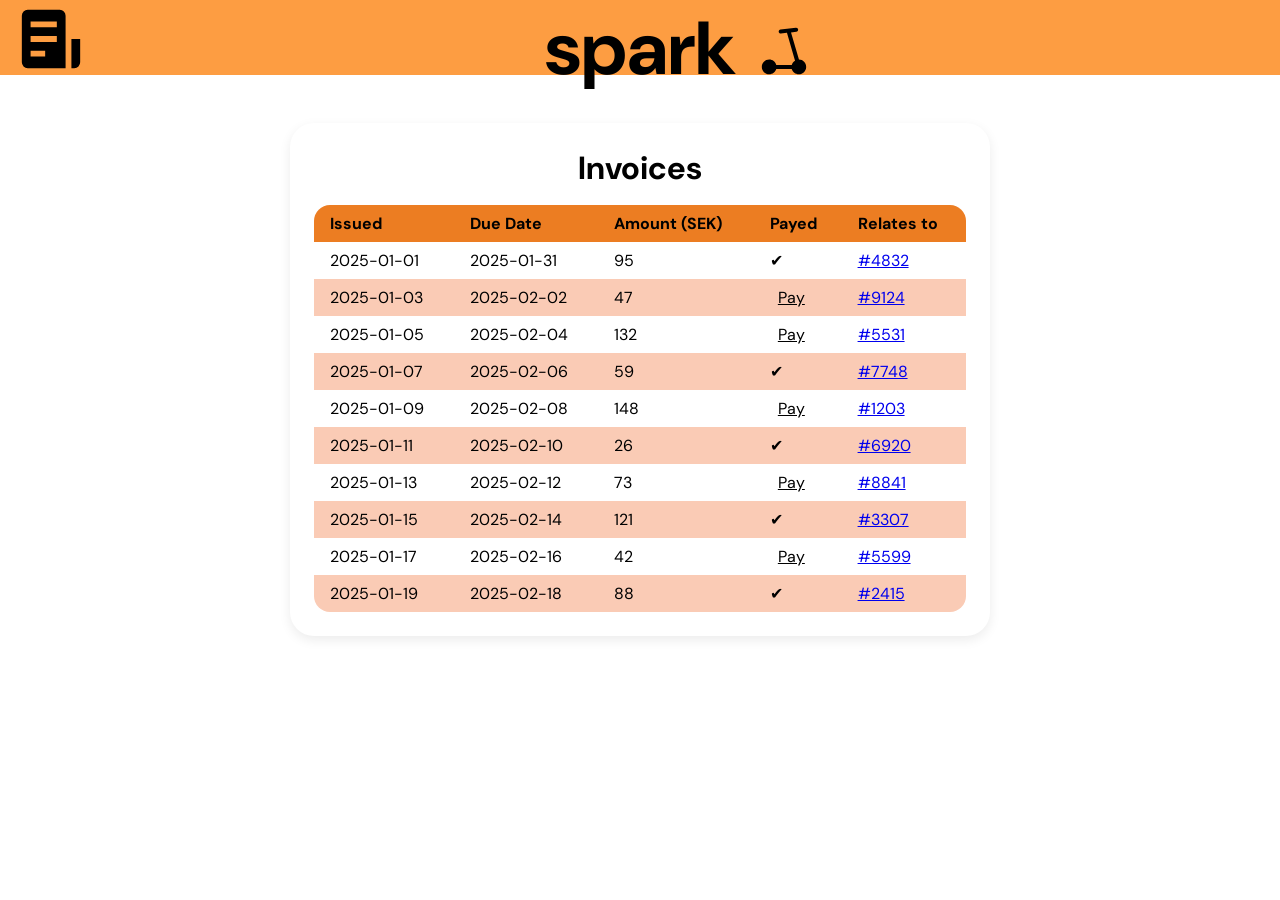
==== invoices.html @ 74fa09e6 "First demonstrative version" ====
<!DOCTYPE html>
<html lang="en">
<head>
  <link rel="stylesheet" href="style/style.css">
  <meta charset="UTF-8">
  <link rel="preconnect" href="https://fonts.googleapis.com">
  <link rel="preconnect" href="https://fonts.gstatic.com" crossorigin>
  <link href="https://fonts.googleapis.com/css2?family=DM+Sans:ital,opsz,wght@0,9..40,100..1000;1,9..40,100..1000&family=Doto:wght@100..900&family=Nunito+Sans:ital,opsz,wght@0,6..12,200..1000;1,6..12,200..1000&family=Zilla+Slab+Highlight:wght@400;700&display=swap" rel="stylesheet">

  <style>

  </style>
</head>
<body>
    <header>
        <h1 class="title">
            spark<span class="title-blink">_</span>
            <a href="https://docs.google.com/document/d/1My-jYaf-8mOTmdXAtjj3_PuOP_TXhAPCn7qatrkTl2A/edit?usp=sharing">
                <img class="title-spark" src="img/scooter-nobg.svg" alt="Spark Scooter SVG">
            </a>

            
        </h1>

        <nav>
                <div class="navlink-box">
                    <a href="invoices.html">
                        <img class="invoice-spark" src="img/invoice.svg" alt="Spark Scooter SVG">
                    </a>
                </div>
        </nav>
    </header>  
    <div class="table-wrapper">
        <table>
            <h1 class="table-header">Invoices</h1>
            <thead>
                <tr>
                    <th>Issued</th>
                    <th>Due Date</th>
                    <th>Amount (SEK)</th>
                    <th>Payed</th>
                    <th>Relates to</th>
                </tr>
            </thead>
            <tbody>
                <tr>
                    <td>2025-01-01</td>
                    <td>2025-01-31</td>
                    <td>95</td>
                    <td class="pay-cell"><span class="checkmark">✔</span></td>
                    <td><a href="#id4832">#4832</a></td>
                </tr>
                <tr>
                    <td>2025-01-03</td>
                    <td>2025-02-02</td>
                    <td>47</td>
                    <td class="pay-cell"><a href="pay.html" class="pay-button">Pay</a></td>
                    <td><a href="#id9124">#9124</a></td>
                </tr>
                <tr>
                    <td>2025-01-05</td>
                    <td>2025-02-04</td>
                    <td>132</td>
                    <td class="pay-cell"><a href="pay.html" class="pay-button">Pay</a></td>
                    <td><a href="#id5531">#5531</a></td>
                </tr>
                <tr>
                    <td>2025-01-07</td>
                    <td>2025-02-06</td>
                    <td>59</td>
                    <td class="pay-cell"><span class="checkmark">✔</span></td>
                    <td><a href="#id7748">#7748</a></td>
                </tr>
                <tr>
                    <td>2025-01-09</td>
                    <td>2025-02-08</td>
                    <td>148</td>
                    <td class="pay-cell"><a href="pay.html" class="pay-button">Pay</a></td>
                    <td><a href="#id1203">#1203</a></td>
                </tr>
                <tr>
                    <td>2025-01-11</td>
                    <td>2025-02-10</td>
                    <td>26</td>
                    <td class="pay-cell"><span class="checkmark">✔</span></td>
                    <td><a href="#id6920">#6920</a></td>
                </tr>
                <tr>
                    <td>2025-01-13</td>
                    <td>2025-02-12</td>
                    <td>73</td>
                    <td class="pay-cell"><a href="pay.html" class="pay-button">Pay</a></td>
                    <td><a href="#id8841">#8841</a></td>
                </tr>
                <tr>
                    <td>2025-01-15</td>
                    <td>2025-02-14</td>
                    <td>121</td>
                    <td class="pay-cell"><span class="checkmark">✔</span></td>
                    <td><a href="#id3307">#3307</a></td>
                </tr>
                <tr>
                    <td>2025-01-17</td>
                    <td>2025-02-16</td>
                    <td>42</td>
                    <td class="pay-cell"><a href="pay.html" class="pay-button">Pay</a></td>
                    <td><a href="#id5599">#5599</a></td>
                </tr>
                <tr>
                    <td>2025-01-19</td>
                    <td>2025-02-18</td>
                    <td>88</td>
                    <td class="pay-cell"><span class="checkmark">✔</span></td>
                    <td><a href="#id2415">#2415</a></td>
                </tr>
            </tbody>
        </table>
    </div>

<script>
    document.querySelectorAll('.title-spark, .invoice-spark')
    .forEach(el => {
      el.addEventListener('animationend', () => {
        el.style.pointerEvents = 'auto';
      });
    });</script>

</body>
</html>
---- style/style.css ----
/* _________________________________________________________

   SPACING VARIABLES - 12-POINT SYSTEM (REM)


   Base unit = 8px = 0.5rem, Half unit = 4px = 0.25rem

_________________________________________________________ */
:root {
    --unit-0: 0rem;        /* 0px */
    --unit-0-5: 0.25rem;   /* 4px = half-unit */
    --unit-1: 0.5rem;      /* 8px */
    --unit-2: 1rem;        /* 16px */
    --unit-3: 1.5rem;      /* 24px */
    --unit-4: 2rem;        /* 32px */
    --unit-5: 2.5rem;      /* 40px */
    --unit-6: 3rem;        /* 48px */
    --unit-7: 3.5rem;      /* 56px */
    --unit-8: 4rem;        /* 64px */
    --unit-9: 4.5rem;      /* 72px */
    --unit-10: 5rem;       /* 80px */
    --unit-11: 5.5rem;     /* 88px */
    --unit-12: 6rem;       /* 96px */

    /* ---- COLOR VARIABLES – LIGHT MODE ---- */
    /* Text */
    --color-text-primary: black;
    --color-text-secondary: #333;
    --color-text-inverted: #ffffff;

    /* Header / Title */
    --background-header: rgb(253, 157, 66);
    --background-header-hover: rgb(255, 148, 48);

    /* Page Background */
    --background-page: #ffffff;

    /* Table Colors */
    --table-header-bg: #ec7d22;
    --table-header-text: #ffffff;
    --table-row-even-bg: #facbb5;
    --table-row-hover-bg: #faad89;
    --table-row-text: #000000;

    /* Cards / Wrappers */
    --card-bg: #ffffff;
    --card-border: rgba(0, 0, 0, 0.08);
    --card-shadow: 0 4px 12px rgba(0,0,0,0.08);

    /* Buttons */
    --button-text: #000;
    --button-hover-scale: 1.04;

    /* Selection Highlight */
    --selection-bg: rgb(255, 242, 53);

    /* Link-visited */
    --link-visited: #551A8B;
}

/* _________________________________________________________

   COLOR VARIABLES - DARK MODE
_________________________________________________________ */

@media (prefers-color-scheme: dark) {
    :root {
        --color-text-primary: #fbfdff;
        --color-text-secondary: #ddd;
        --color-text-inverted: #000000;

        --background-header: #563369;
        --background-header-hover: #8048ad;

        --background-page: #1f1f1f;

        --table-header-bg: #574560;
        --table-header-text: #ffffff;

        --table-row-even-bg: #3a3a3a;
        --table-row-hover-bg: #4a4a4a;
        --table-row-text: #ffffff;

        --card-bg: #2b2b2b;
        --card-border: rgba(255, 255, 255, 0.1);
        --card-shadow: 0 4px 12px rgba(0,0,0,0.5);

        --button-text: #ffffff;

        --selection-bg: #193a1d;

        --link-visited: rgb(188, 164, 204);
    }

    ::selection {
        background-color: var(--selection-bg);
    }
}

/* _________________________________________________________

   GLOBAL STYLES
_________________________________________________________ */

* {
    margin: 0;
    padding: 0;
    box-sizing: border-box;
}

*::selection {
    background-color: var(--selection-bg);
}

body {
    max-width: 100vw;
    overflow-x: hidden;
    font-family: 'DM Sans', sans-serif;
    background-color: var(--background-page);
    color: var(--color-text-primary);
}

/* _________________________________________________________

   HEADER
_________________________________________________________ */

header {
    background-color: var(--background-header);
    height: 75px;
    width: 100vw;
    text-align: center;
    transition: background-color 0.4s ease-in;
}

header:hover {
    background-color: var(--background-header-hover);
}

/* _________________________________________________________

   TITLE + ANIMATION
_________________________________________________________ */

.title {
    position: relative;
    font-size: 75px;
    display: inline-block;
    white-space: nowrap;
    color: var(--color-text-primary);
}

.title-spark {
    position: absolute;
    height: 94px;
    width: auto;
    opacity: 0;
    pointer-events: none;
    animation: spark-crash-bounce 1.2s ease forwards 0.6s;
    top: var(--unit-0-5);
    left: 12rem;
}

.invoice-spark {
    position: absolute;
    top: var(--unit-0-5);
    left: var(--unit-2);
    height: 70px;
    width: auto;
    opacity: 0;
    pointer-events: none;
    animation: spark-crash-bounce 3.2s ease forwards 2.2s;
}

@keyframes spark-crash-bounce {
    0%   { transform: translateY(-100px); opacity: 0; }
    20%  { transform: translateY(0); opacity: 1; }
    30%  { transform: translateY(-15px); opacity: 1; }
    44%  { transform: translateY(0); opacity: 1; }
    54%  { transform: translateY(-9px); opacity: 1; }
    64%  { transform: translateY(0); opacity: 1; }
    72%  { transform: translateY(-7px); opacity: 1; }
    82%  { transform: translateY(0); opacity: 1; }
    88%  { transform: translateY(-3px); opacity: 1; }
    100% { transform: translateY(0); opacity: 1; }
}

.title-blink {
    display: none;
    font-size: 50px;
    animation: blink 1.25s steps(1, end) 5;
    color: var(--color-text-primary);
}

@keyframes blink {
    0%, 50%, 100% { opacity: 0; }
}

/* _________________________________________________________

   TABLE STYLING
_________________________________________________________ */

.table-wrapper {
    margin: var(--unit-6) auto;
    max-width: 700px;
    background: var(--card-bg);
    padding: var(--unit-3);
    border-radius: var(--unit-3);
    box-shadow: var(--card-shadow);
}

table {
    width: 100%;
    border-collapse: collapse;
    border-radius: var(--unit-2);
    overflow: hidden;
}

table a:visited {
    color: var(--link-visited);
}

.table-header {
    text-align: center;
    margin-bottom: var(--unit-2);
}

thead {
    background: var(--table-header-bg);
    color: var(--table-header-text);
}

th, td {
    padding: var(--unit-1) var(--unit-2);
    text-align: left;
    color: var(--table-row-text);
}

tbody tr:nth-child(even) {
    background: var(--table-row-even-bg);
}

tbody tr:hover {
    background: var(--table-row-hover-bg);
}

/* _________________________________________________________

   PAYMENT-RELATED
_________________________________________________________ */

.pay-wrapper {
    margin: var(--unit-6) auto;
    max-width: 700px;
    min-width: 500px;
    min-height: 500px;
    background: var(--card-bg);
    padding: var(--unit-3);
    border-radius: var(--unit-3);
    box-shadow: var(--card-shadow);
}

.pay-success-container {
    display: flex;
    justify-content: center;
    align-items: center;
    height: 100%;
}

.pay-option {
    display: inline-flex;
    justify-content: center;
    margin: var(--unit-3);
    width: 250px;
    height: 90px;
    background: var(--card-bg);
    border: 1px solid var(--card-border);
    padding: var(--unit-2);
    border-radius: var(--unit-2);
    box-shadow: 0 3px 6px var(--card-border);
    transition: transform 0.24s ease-in-out;
}

.pay-option:hover {
    cursor: pointer;
    transform: scale(var(--button-hover-scale));
}

.pay-button {
    padding: var(--unit-1);
    border-radius: var(--unit-1);
    color: var(--button-text);
}


/* _________________________________________________________

   TABLE RESPONSIVE ADJUSTMENTS
_________________________________________________________ */

@media (max-width: 768px) {
    .table-wrapper {
        width: calc(100% - var(--unit-2)) !important; /* full width minus small spacing */
        margin: var(--unit-1) !important;
        padding: var(--unit-1) !important;
    }

    table {
        width: 100% !important;
    }

    table th, table td {
        padding: var(--unit-0-5) var(--unit-1) !important;
    }

    .table-header {
        margin-bottom: var(--unit-1) !important;
    }
}

.intro-text {
    margin-top: 2rem;
    text-align: center;
}
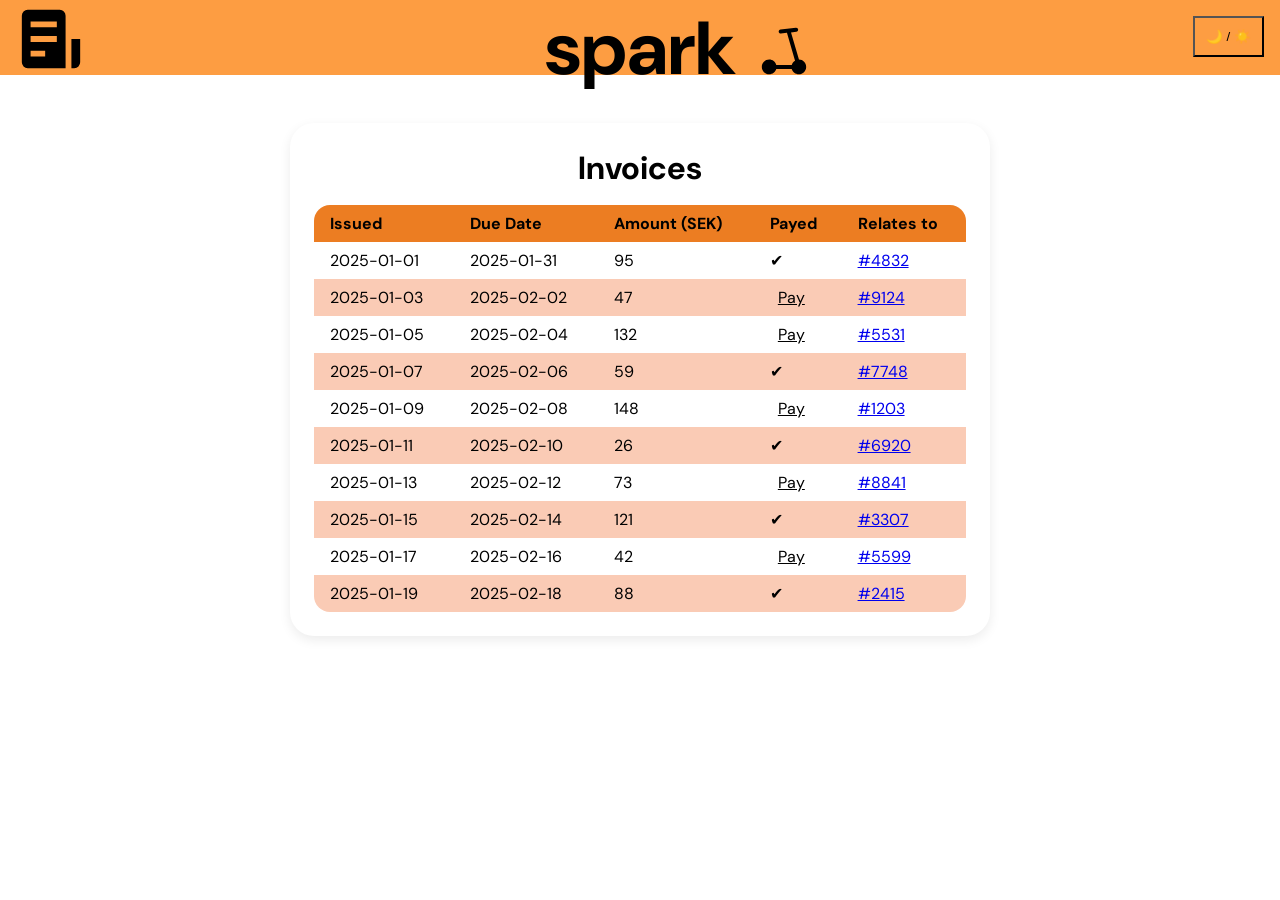
==== commit cce77d8b: "Add toggle-theme-button" ====
--- a/invoices.html
+++ b/invoices.html
@@ -13,6 +13,8 @@
 </head>
 <body>
     <header>
+        <button id="theme-toggle">🌙 / ☀️</button>
+
         <h1 class="title">
             spark<span class="title-blink">_</span>
             <a href="https://docs.google.com/document/d/1My-jYaf-8mOTmdXAtjj3_PuOP_TXhAPCn7qatrkTl2A/edit?usp=sharing">
@@ -117,13 +119,33 @@
         </table>
     </div>
 
-<script>
-    document.querySelectorAll('.title-spark, .invoice-spark')
-    .forEach(el => {
-      el.addEventListener('animationend', () => {
-        el.style.pointerEvents = 'auto';
-      });
-    });</script>
+    <script>
+        document.querySelectorAll('.title-spark, .invoice-spark')
+        .forEach(el => {
+          el.addEventListener('animationend', () => {
+            el.style.pointerEvents = 'auto';
+          });
+        });
+    
+    
+        const toggle = document.getElementById('theme-toggle');
+        const html = document.documentElement;
+    
+        if(localStorage.getItem('theme') === 'dark') {
+            html.classList.add('dark-mode');
+        }
+    
+        toggle.addEventListener('click', () => {
+            html.classList.toggle('dark-mode');
+    
+            if(html.classList.contains('dark-mode')) {
+                localStorage.setItem('theme', 'dark');
+            } else {
+                localStorage.setItem('theme', 'light');
+            }
+        });
+    
+    </script>
 
 </body>
 </html>
--- a/style/style.css
+++ b/style/style.css
@@ -60,7 +60,7 @@
 
 /* _________________________________________________________
 
-   COLOR VARIABLES - DARK MODE
+   COLOR VARIABLES - DARK MODE (SYSTEM/BROWSER PREFERENCE)
 _________________________________________________________ */
 
 @media (prefers-color-scheme: dark) {
@@ -96,6 +96,39 @@
         background-color: var(--selection-bg);
     }
 }
+
+/* _________________________________________________________
+
+   COLOR VARIABLES - DARK MODE TOGGLED
+_________________________________________________________ */
+
+    html.dark-mode {
+        --color-text-primary: #fbfdff;
+        --color-text-secondary: #ddd;
+        --color-text-inverted: #000000;
+
+        --background-header: #563369;
+        --background-header-hover: #8048ad;
+
+        --background-page: #1f1f1f;
+
+        --table-header-bg: #574560;
+        --table-header-text: #ffffff;
+
+        --table-row-even-bg: #3a3a3a;
+        --table-row-hover-bg: #4a4a4a;
+        --table-row-text: #ffffff;
+
+        --card-bg: #2b2b2b;
+        --card-border: rgba(255, 255, 255, 0.1);
+        --card-shadow: 0 4px 12px rgba(0,0,0,0.5);
+
+        --button-text: #ffffff;
+
+        --selection-bg: #193a1d;
+
+        --link-visited: rgb(188, 164, 204);
+    }
 
 /* _________________________________________________________
 
@@ -301,7 +334,7 @@
 
 @media (max-width: 768px) {
     .table-wrapper {
-        width: calc(100% - var(--unit-2)) !important; /* full width minus small spacing */
+        width: calc(100% - var(--unit-2)) !important;
         margin: var(--unit-1) !important;
         padding: var(--unit-1) !important;
     }
@@ -322,4 +355,12 @@
 .intro-text {
     margin-top: 2rem;
     text-align: center;
+}
+
+#theme-toggle {
+    position:absolute;
+    background-color: transparent;
+    padding: 0.7rem;
+    top: 1rem;
+    right: 1rem;
 }
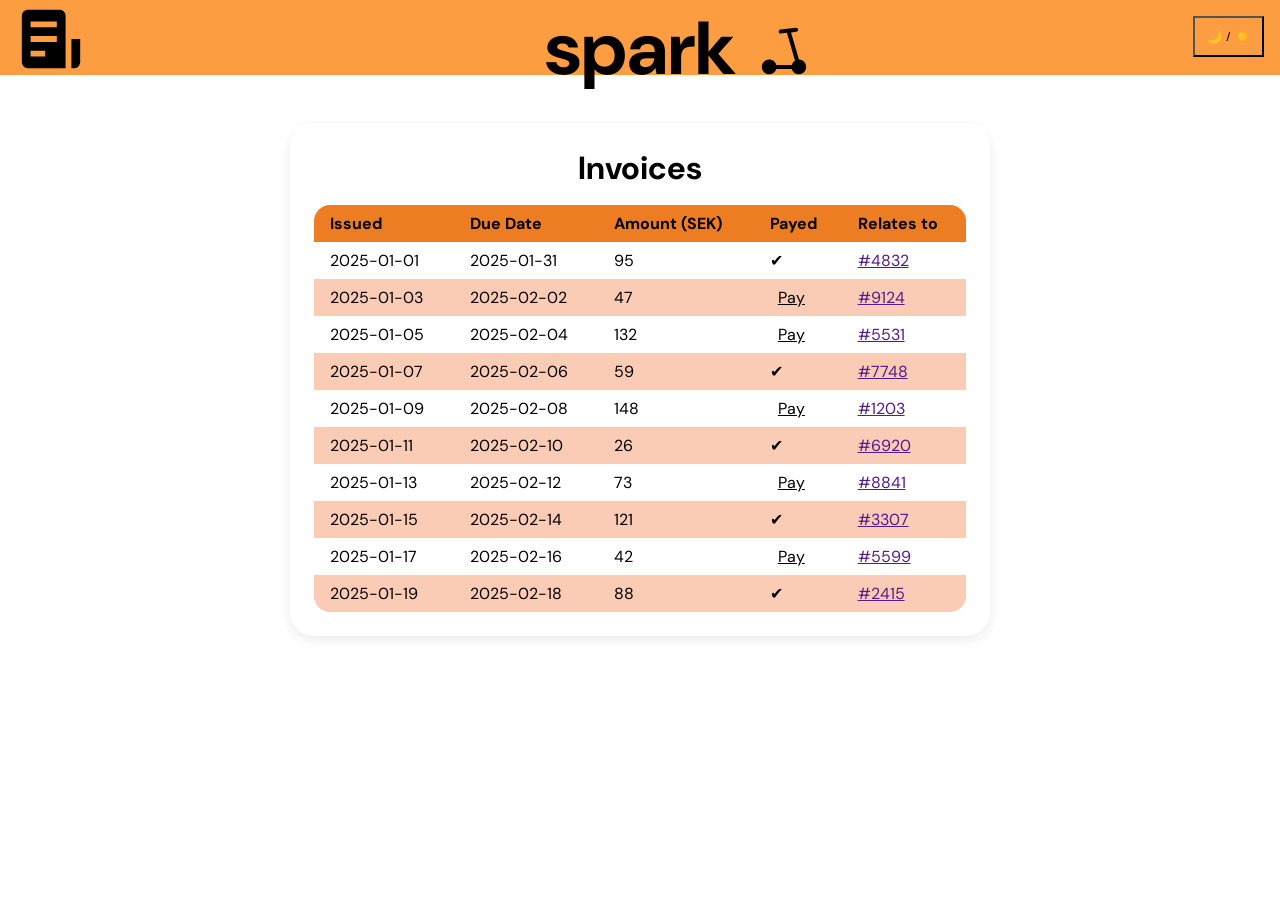
==== commit 582cf802: "Toggle works regardless, fix uniform payment-success gif for light/dark" ====
--- a/invoices.html
+++ b/invoices.html
@@ -128,22 +128,33 @@
         });
     
     
-        const toggle = document.getElementById('theme-toggle');
         const html = document.documentElement;
-    
-        if(localStorage.getItem('theme') === 'dark') {
-            html.classList.add('dark-mode');
-        }
-    
-        toggle.addEventListener('click', () => {
-            html.classList.toggle('dark-mode');
-    
-            if(html.classList.contains('dark-mode')) {
-                localStorage.setItem('theme', 'dark');
+
+        const saved = localStorage.getItem("theme");
+
+        if (saved === "dark") html.classList.add("dark-mode");
+        if (saved === "light") html.classList.add("light-mode");
+
+        document.getElementById("theme-toggle").addEventListener("click", () => {
+            if (html.classList.contains("dark-mode")) {
+                html.classList.remove("dark-mode");
+                html.classList.add("light-mode");
+                localStorage.setItem("theme", "light");
+            } else if (html.classList.contains("light-mode")) {
+                html.classList.remove("light-mode");
+                html.classList.add("dark-mode");
+                localStorage.setItem("theme", "dark");
             } else {
-                localStorage.setItem('theme', 'light');
+                if (window.matchMedia("(prefers-color-scheme: dark)").matches) {
+                    html.classList.add("light-mode");
+                    localStorage.setItem("theme", "light");
+                } else {
+                    html.classList.add("dark-mode");
+                    localStorage.setItem("theme", "dark");
+                }
             }
         });
+
     
     </script>
 
--- a/style/style.css
+++ b/style/style.css
@@ -22,45 +22,44 @@
     --unit-11: 5.5rem;     /* 88px */
     --unit-12: 6rem;       /* 96px */
 
-    /* ---- COLOR VARIABLES – LIGHT MODE ---- */
-    /* Text */
+/* _________________________________________________________
+
+   COLOR VARIABLES - LIGHT MODE DEFAULT
+_________________________________________________________ */
+
     --color-text-primary: black;
     --color-text-secondary: #333;
     --color-text-inverted: #ffffff;
 
-    /* Header / Title */
     --background-header: rgb(253, 157, 66);
     --background-header-hover: rgb(255, 148, 48);
 
-    /* Page Background */
     --background-page: #ffffff;
 
-    /* Table Colors */
     --table-header-bg: #ec7d22;
     --table-header-text: #ffffff;
     --table-row-even-bg: #facbb5;
     --table-row-hover-bg: #faad89;
     --table-row-text: #000000;
 
-    /* Cards / Wrappers */
-    --card-bg: #ffffff;
-    --card-border: rgba(0, 0, 0, 0.08);
-    --card-shadow: 0 4px 12px rgba(0,0,0,0.08);
-
-    /* Buttons */
+    --payment-option-bg: #ffffff;
+    --pay-bg: #ffffff;
+    --pay-border: rgba(0, 0, 0, 0.08);
+    --pay-shadow: 0 4px 12px rgba(0,0,0,0.08);
+
     --button-text: #000;
+
     --button-hover-scale: 1.04;
 
-    /* Selection Highlight */
     --selection-bg: rgb(255, 242, 53);
 
-    /* Link-visited */
     --link-visited: #551A8B;
 }
 
 /* _________________________________________________________
 
    COLOR VARIABLES - DARK MODE (SYSTEM/BROWSER PREFERENCE)
+
 _________________________________________________________ */
 
 @media (prefers-color-scheme: dark) {
@@ -81,54 +80,87 @@
         --table-row-hover-bg: #4a4a4a;
         --table-row-text: #ffffff;
 
-        --card-bg: #2b2b2b;
-        --card-border: rgba(255, 255, 255, 0.1);
-        --card-shadow: 0 4px 12px rgba(0,0,0,0.5);
+        --payment-option-bg: #d6b6f0;;
+        --pay-bg: #2b2b2b;
+        --pay-border: rgba(255, 255, 255, 0.1);
+        --pay-shadow: 0 4px 12px rgba(0,0,0,0.5);
 
         --button-text: #ffffff;
 
-        --selection-bg: #193a1d;
-
-        --link-visited: rgb(188, 164, 204);
+        --selection-bg: #921ae2;
+
+        --link-visited: rgb(219, 194, 236);
     }
-
-    ::selection {
-        background-color: var(--selection-bg);
-    }
-}
-
-/* _________________________________________________________
-
-   COLOR VARIABLES - DARK MODE TOGGLED
-_________________________________________________________ */
-
-    html.dark-mode {
-        --color-text-primary: #fbfdff;
-        --color-text-secondary: #ddd;
-        --color-text-inverted: #000000;
-
-        --background-header: #563369;
-        --background-header-hover: #8048ad;
-
-        --background-page: #1f1f1f;
-
-        --table-header-bg: #574560;
-        --table-header-text: #ffffff;
-
-        --table-row-even-bg: #3a3a3a;
-        --table-row-hover-bg: #4a4a4a;
-        --table-row-text: #ffffff;
-
-        --card-bg: #2b2b2b;
-        --card-border: rgba(255, 255, 255, 0.1);
-        --card-shadow: 0 4px 12px rgba(0,0,0,0.5);
-
-        --button-text: #ffffff;
-
-        --selection-bg: #193a1d;
-
-        --link-visited: rgb(188, 164, 204);
-    }
+}
+
+/* _________________________________________________________
+
+   MANUAL TOGGLE OVERRIDE - DARK MODE
+
+_________________________________________________________ */
+
+html.dark-mode {
+    --color-text-primary: #fbfdff;
+    --color-text-secondary: #ddd;
+    --color-text-inverted: #000000;
+
+    --background-header: #563369;
+    --background-header-hover: #8048ad;
+
+    --background-page: #1f1f1f;
+
+    --table-header-bg: #574560;
+    --table-header-text: #ffffff;
+
+    --table-row-even-bg: #3a3a3a;
+    --table-row-hover-bg: #4a4a4a;
+    --table-row-text: #ffffff;
+
+    --payment-option-bg: #9d8ea8;
+    --pay-bg: #2b2b2b;
+    --pay-border: rgba(255, 255, 255, 0.1);
+    --pay-shadow: 0 4px 12px rgba(0,0,0,0.5);
+
+    --button-text: #ffffff;
+
+    --selection-bg: #921ae2;
+
+    --link-visited: rgb(219, 194, 236);
+}
+
+/* _________________________________________________________
+
+   MANUAL TOGGLE OVERRIDE - LIGHT MODE
+
+_________________________________________________________ */
+
+html.light-mode {
+    --color-text-primary: black;
+    --color-text-secondary: #333;
+    --color-text-inverted: #ffffff;
+
+    --background-header: rgb(253, 157, 66);
+    --background-header-hover: rgb(255, 148, 48);
+
+    --background-page: #ffffff;
+
+    --table-header-bg: #ec7d22;
+    --table-header-text: #ffffff;
+    --table-row-even-bg: #facbb5;
+    --table-row-hover-bg: #faad89;
+    --table-row-text: #000000;
+
+    --payment-option-bg: #ffffff;
+    --pay-bg: #ffffff;
+    --pay-border: rgba(0, 0, 0, 0.08);
+    --pay-shadow: 0 4px 12px rgba(0,0,0,0.08);
+
+    --button-text: #000;
+
+    --selection-bg: rgb(255, 242, 53);
+
+    --link-visited: #551A8B;
+}
 
 /* _________________________________________________________
 
@@ -237,10 +269,10 @@
 .table-wrapper {
     margin: var(--unit-6) auto;
     max-width: 700px;
-    background: var(--card-bg);
+    background: var(--pay-bg);
     padding: var(--unit-3);
     border-radius: var(--unit-3);
-    box-shadow: var(--card-shadow);
+    box-shadow: var(--pay-shadow);
 }
 
 table {
@@ -250,7 +282,9 @@
     overflow: hidden;
 }
 
-table a:visited {
+
+table a:visited,
+table a {
     color: var(--link-visited);
 }
 
@@ -288,10 +322,10 @@
     max-width: 700px;
     min-width: 500px;
     min-height: 500px;
-    background: var(--card-bg);
+    background: var(--pay-bg);
     padding: var(--unit-3);
     border-radius: var(--unit-3);
-    box-shadow: var(--card-shadow);
+    box-shadow: var(--pay-shadow);
 }
 
 .pay-success-container {
@@ -307,11 +341,11 @@
     margin: var(--unit-3);
     width: 250px;
     height: 90px;
-    background: var(--card-bg);
-    border: 1px solid var(--card-border);
+    background: var(--payment-option-bg);
+    border: 1px solid var(--pay-border);
     padding: var(--unit-2);
     border-radius: var(--unit-2);
-    box-shadow: 0 3px 6px var(--card-border);
+    box-shadow: 0 3px 6px var(--pay-border);
     transition: transform 0.24s ease-in-out;
 }
 
@@ -363,4 +397,17 @@
     padding: 0.7rem;
     top: 1rem;
     right: 1rem;
+}
+
+
+.gif-crop {
+    width: 270px;
+    height: 270px;
+    border-radius: 50%;
+    overflow: hidden;
+}
+
+.payment-success {
+    width: 290px;
+    height: 290px;
 }
